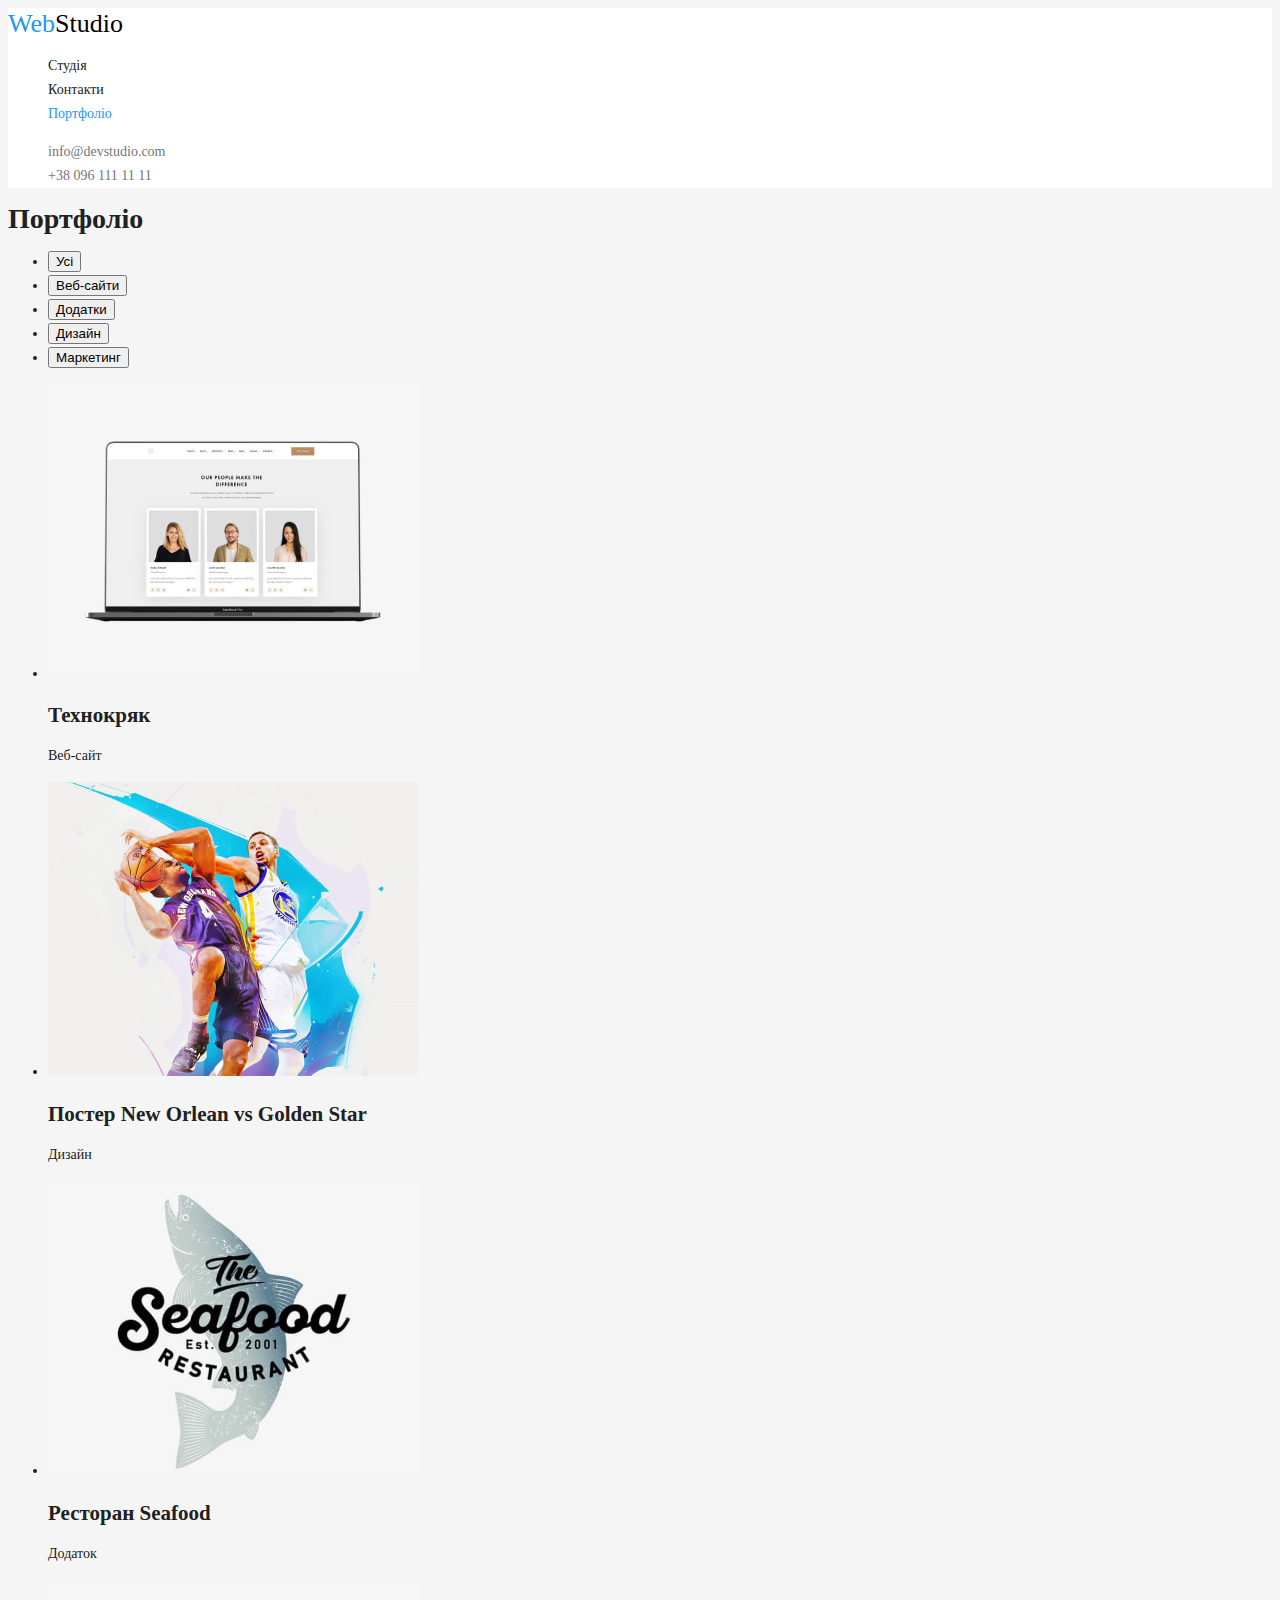
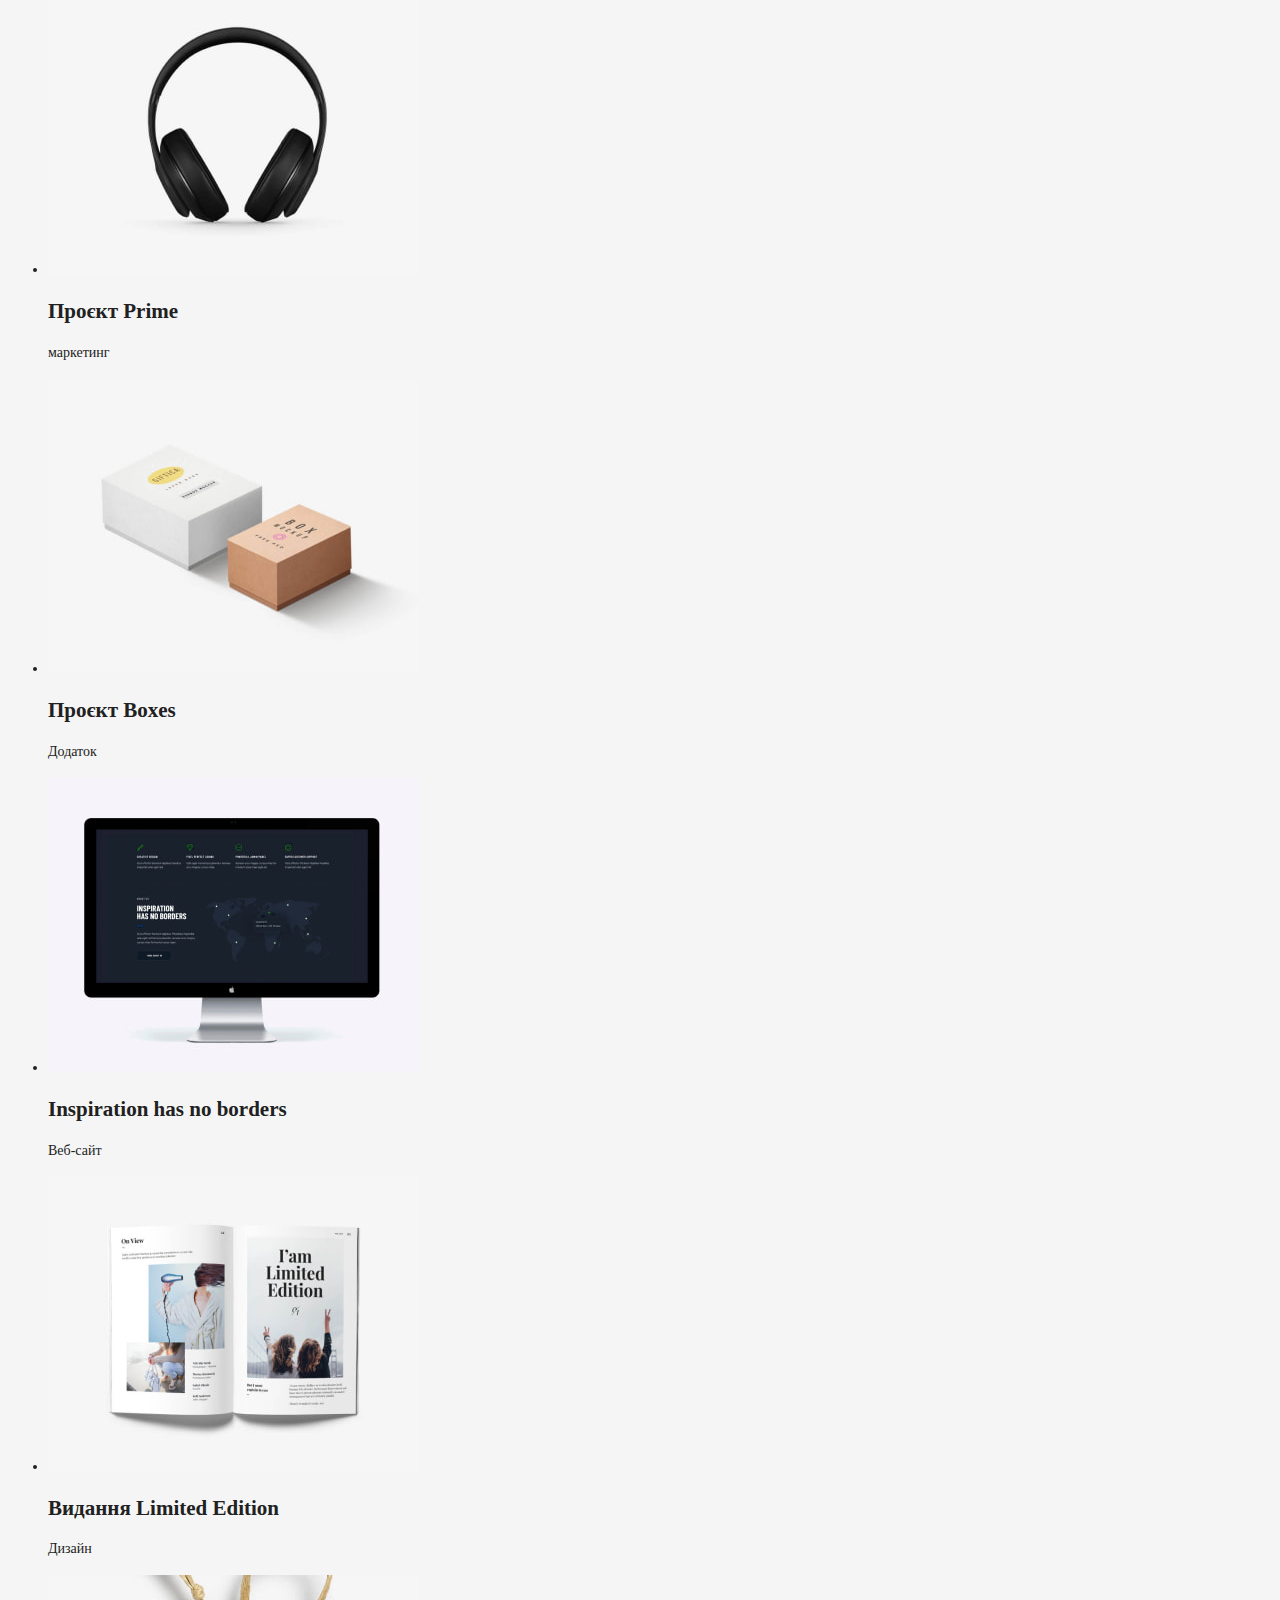
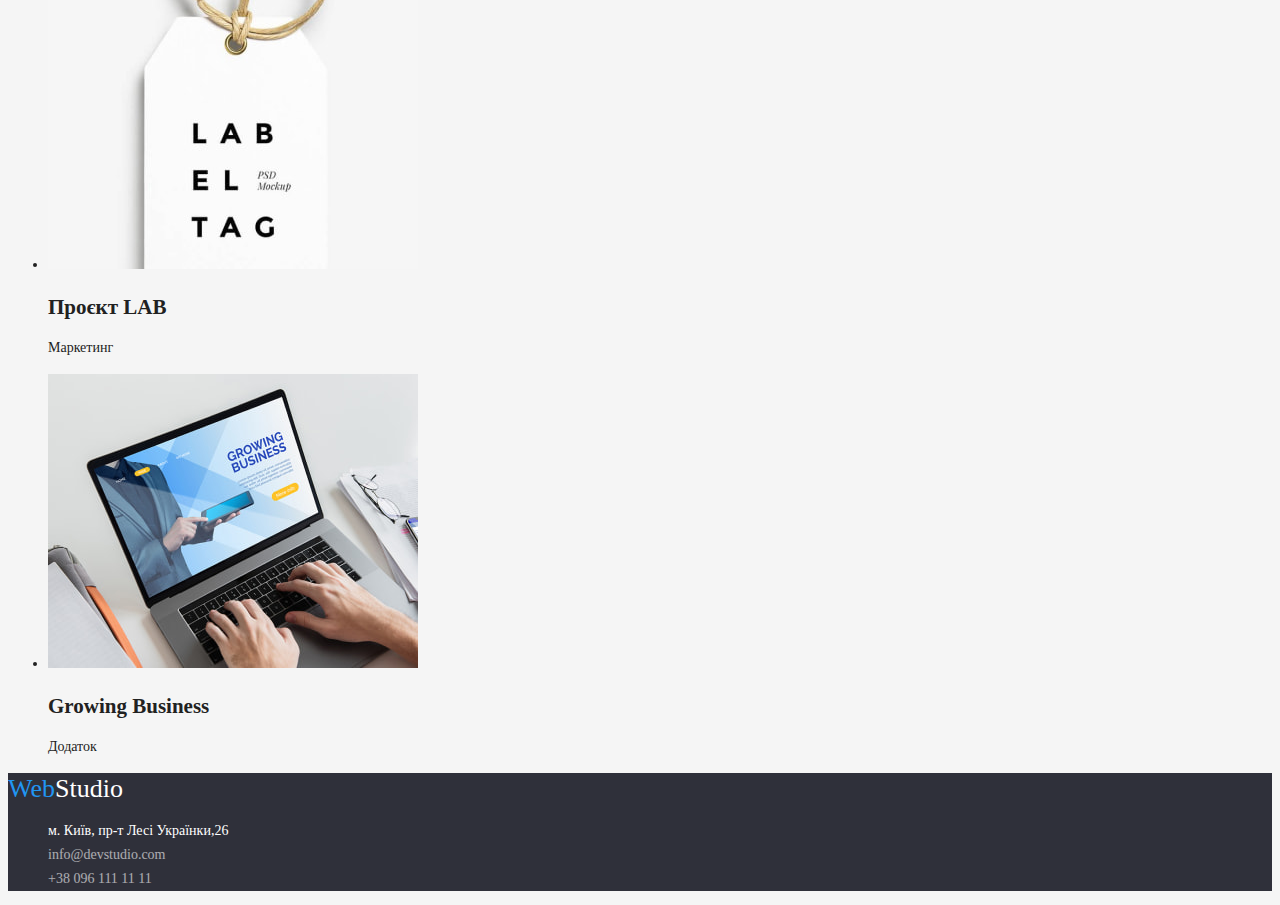
==== portfolio.html @ 77889a4e "Added second page content" ====
<!DOCTYPE html>
<html lang="uk">
  <head>
    <meta charset="UTF-8" />
    <meta http-equiv="X-UA-Compatible" content="IE=edge" />
    <meta name="viewport" content="width=device-width, initial-scale=1.0" />
    <title>Document</title>
    <link rel="stylesheet" href="./css/styles.css" />
  </head>
  <body>
    <!--header-->
    <header class="header">
      <nav class="main-nav">
        <a class="logo" lang="en" href="./index.html"
          >Web<span class="header-stud">Studio</span></a
        >
        <ul class="nav-list">
          <li class="nav-item">
            <a class="nav-link" href="./index.html">Студія</a>
          </li>
          <li class="nav-item"><a class="nav-link" href="">Контакти</a></li>
          <li class="nav-item">
            <a class="nav-link current" href="./portfolio.html">Портфоліо</a>
          </li>
        </ul>
      </nav>
      <ul class="contacts-list">
        <li class="list-item">
          <a href="mailto:info@devstudio.com" class="contact-link"
            >info@devstudio.com</a
          >
        </li>
        <li class="list-item">
          <a href="tel:+380961111111" class="contact-link">+38 096 111 11 11</a>
        </li>
      </ul>
    </header>
    <main>
      <h1 class="hidden">Портфоліо</h1>
      <section class="portfolio">
        <ul class="filter">
          <li class="filter-item"><button type="button">Усі</button></li>
          <li class="filter-item"><button type="button">Веб-сайти</button></li>
          <li class="filter-item"><button type="button">Додатки</button></li>
          <li class="filter-item"><button type="button">Дизайн</button></li>
          <li class="filter-item"><button type="button">Маркетинг</button></li>
        </ul>
        <ul>
          <li>
            <img class="picture"
              src="./images/img11.jpg"
              alt="ноутбук"
              width="370"
              height="294"
            />
            <h2 class="subtitle">Технокряк</h2>
            <p class="subject">Веб-сайт</p>
          </li>
          <li>
            <img class="picture"
              src="./images/img12.jpg"
              alt="спортивний постер"
              width="370"
              height="294"
            />
            <h2 class="subtitle">Постер <span lang="en">New Orlean vs Golden Star</span></h2>
            <p class="subject">Дизайн</p>
          </li>
          <li>
            <img class="picture"
              src="./images/img13.jpg"
              alt="логотип ресторану"
              width="370"
              height="294"
            />
            <h2 class="subtitle">Ресторан <span lang="eu">Seafood</span></h2>
            <p class="subject">Додаток</p>
          </li>
          <li>
            <img class="picture"
              src="./images/img14.jpg"
              alt="навушники"
              width="370"
              height="294"
            />
            <h2 class="subtitle">Проєкт <span lang="eu">Prime</span></h2>
            <p class="subject">маркетинг</p>
          </li>
          <li>
            <img class="picture"
              src="./images/img15.jpg"
              alt="коробочки"
              width="370"
              height="294"
            />
            <h2 class="subtitle">Проєкт <span lang="eu">Boxes</span></h2>
            <p class="subject">Додаток</p>
          </li>
          <li>
            <img class="picture"
              src="./images/img16.jpg"
              alt="прегляд сайту"
              width="370"
              height="294"
            />
            <h2 class="subtitle" lang="eu">Inspiration has no borders</h2>
            <p class="subject">Веб-сайт</p>
          </li>
          <li>
            <img class="picture"
              src="./images/img17.jpg"
              alt="журнал"
              width="370"
              height="294"
            />
            <h2 class="subtitle">Видання <span lang="eu">Limited Edition</span></h2>
            <p class="subject">Дизайн</p>
          </li>
          <li>
            <img class="picture"
              src="./images/img18.jpg"
              alt="логотип тегу"
              width="370"
              height="294"
            />
            <h2 class="subtitle">Проєкт <span lang="eu">LAB</span></h2>
            <p class="subject">Маркетинг</p>
          </li>
          <li>
            <img class="picture"
              src="./images/img19.jpg"
              alt="комп'ютерна розробка"
              width="370"
              height="294"
            />
            <h2 class="subtitle" lang="en">Growing Business</h2>
            <p class="subject">Додаток</p>
          </li>
        </ul>
      </section>
    </main>
    <!--footer-->
    <footer class="footer">
      <a class="logo" lang="en" href="./index.html"
        >Web<span class="footer-stud">Studio</span></a
      >
      <address>
        <ul class="list">
          <li class="address-list">
            <a
              class="link"
              href="https://goo.gl/maps/RMe9iffRCKQZoAKb7"
              target="_blank"
              rel="noopener no refferrer"
              >м. Київ, пр-т Лесі Українки,26</a
            >
          </li>
          <li class="address-list">
            <a class="address-link" href="mailto:info@devstudio.com"
              >info@devstudio.com</a
            >
          </li>
          <li class="address-list">
            <a class="address-link" href="tel:+380961111111"
              >+38 096 111 11 11</a
            >
          </li>
        </ul>
      </address>
    </footer>
  </body>
</html>
---- css/styles.css ----
:root {
  /*fonts*/
  --main-font: "Roboto", "Sans-Serif";
  --secondary-font: "Raleway", "Sans-Serif";
  /*Sans-Serif added due to recomendation*/

  /*colors:*/
  /*background*/
  --main-bg-cl: #f5f5f5;
  --secondary-bg-cl: #f5f4fa;
  --additional-bg-cl: #ffffff;
  --hero-bg-cl: #2f303a;

  /*text*/
  --main-txt-cl: #212121;
  --secondary-txt-cl: #757575;
  --additional-txt-cl: #ffffff;
  --active-link-txt: #2196f3;
  --main-link-cl: #000000;
}

body {
  font-family: var(--main-font);
  font-style: Regular;
  font-size: 14px;
  line-height: 24px;
  color: var(--main-txt-cl);
  background-color: var(--main-bg-cl);
}

.header {
  background-color: var(--additional-bg-cl);
  font-weight: 500;

}
.main-nav {
}
.logo {
  font-family: var(--secondary-font);
  font-style: Bold;
  font-size: 26px;
  line-height: 31px;
  color: var(--active-link-txt);
  text-decoration: none;
}
.header-stud {
  color: var(--main-link-cl);
}

.nav-list {
    list-style: none;
}
.nav-item {
}
.nav-link {
  color: currentColor;
  text-decoration: none;
}
.nav-link:hover,
.nav-link:focus {
  color: var(--active-link-txt);
}
.current{
  color: var(--active-link-txt);
}

.contacts-list {
  list-style: none;
  
}
.list-item {
}
.contact-link {
  color: var(--secondary-txt-cl);
  text-decoration: none;
}
.contact-link:hover,
.contact-link:focus {
  color: var(--active-link-txt);
}
.hero {
    background-color: var(--hero-bg-cl);
}
.hero-title {
    font-weight: 900;
    font-size: 44px;
    line-height: 60px;
    color: var(--additional-txt-cl);
}
.btn {
    font-family: inherit;
    font-weight: 700;
    color: var(--additional-txt-cl);
    background-color: var(--active-link-txt);
    cursor: pointer;
}
.section {
}
.hidden {
}
.list {
    list-style: none;
}
.section-subtitle {
    font-weight: 700;
    font-size: 14px;
    line-height: 16.41px;
}
.text {
    font-weight: 400;
    color: var(--secondary-txt-cl);
    
}
.section-title {
    font-size: 36px;
    line-height: 42.19px
}
.pic {
}
.img {
}
.team-section{
background-color: var(--secondary-bg-cl);
}

.card{
background-color: var(--additional-bg-cl);
}

.subject {
}
.footer {
    background-color: var(--hero-bg-cl);
}
.footer-stud{
    color: var(--additional-txt-cl);
}
.address-list {
}
.link {
    font-weight: 400;
    font-style: normal;
    text-decoration: none;
    color: var(--additional-txt-cl);
}
.link:hover,
.link:focus{
    color: var(--active-link-txt);
}

.address-link{
  font-style: normal;
  color: var(--additional-txt-cl);
  opacity: 0.6;
  text-decoration: none;
}
.address-link:hover,
.address-link:focus{
  color: var(--active-link-txt);
}
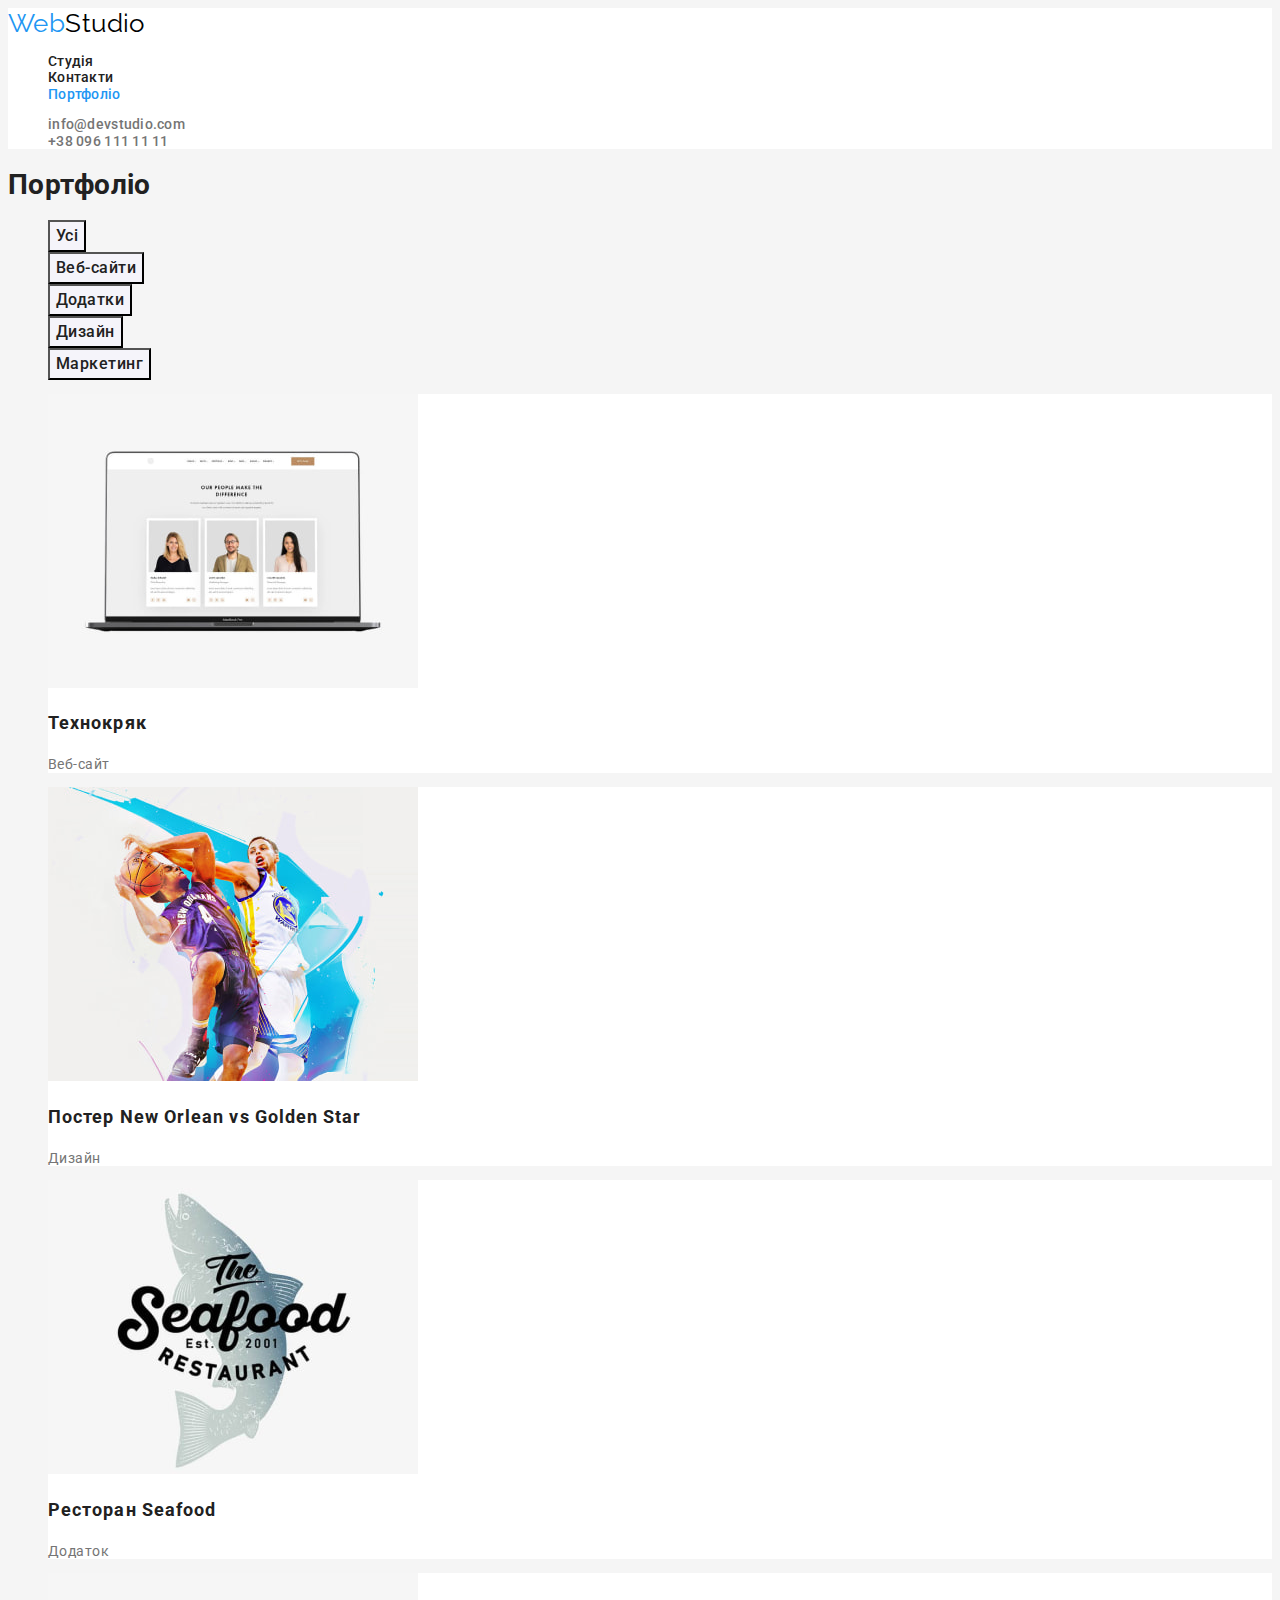
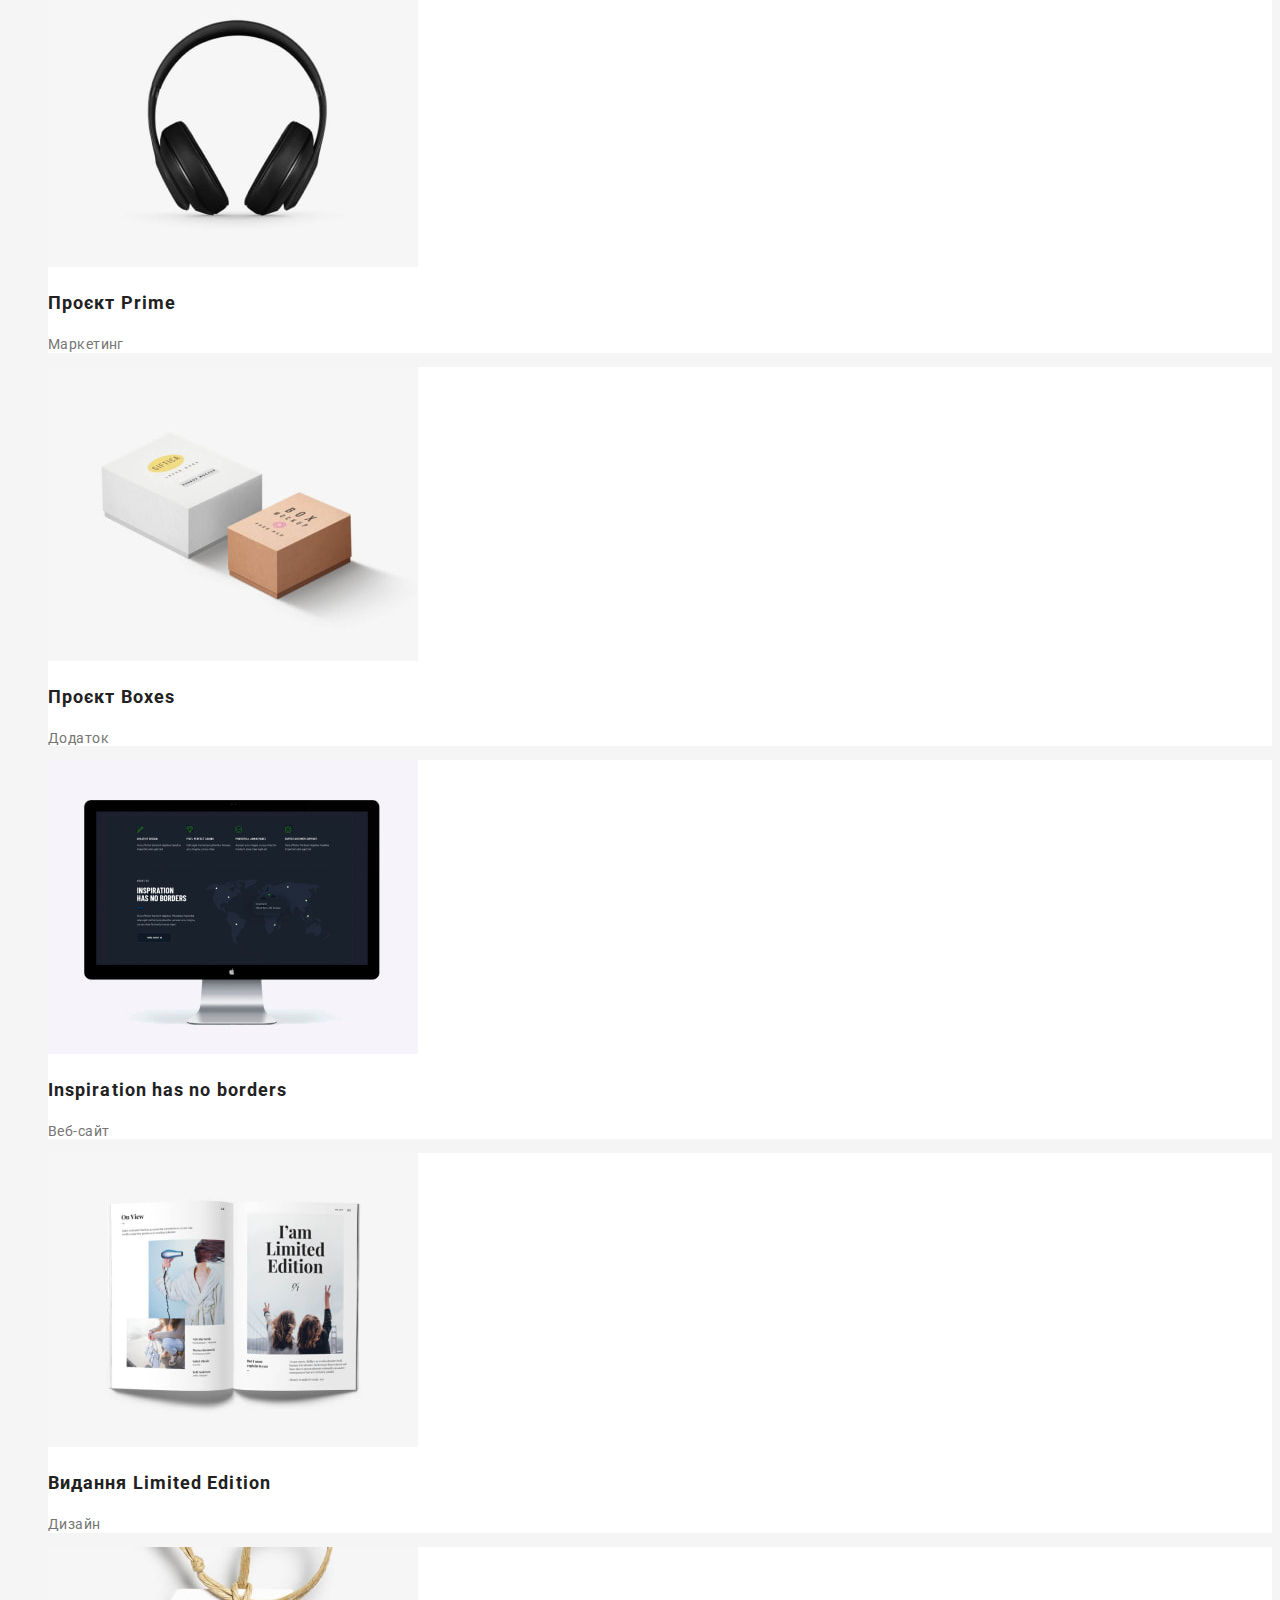
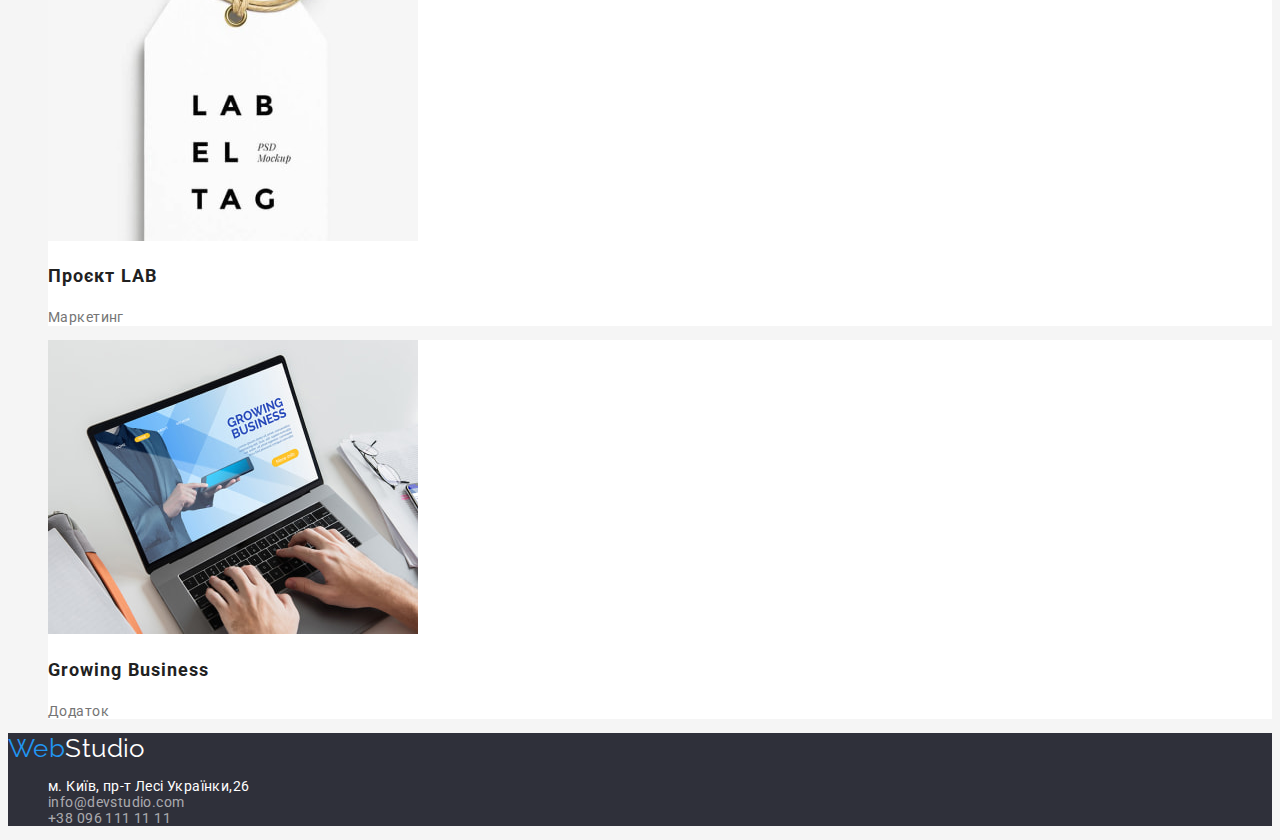
==== commit d13eb52f: "Homework2.0" ====
--- a/portfolio.html
+++ b/portfolio.html
@@ -6,6 +6,12 @@
     <meta name="viewport" content="width=device-width, initial-scale=1.0" />
     <title>Document</title>
     <link rel="stylesheet" href="./css/styles.css" />
+    <link rel="preconnect" href="https://fonts.googleapis.com" />
+    <link rel="preconnect" href="https://fonts.gstatic.com" crossorigin />
+    <link
+      href="https://fonts.googleapis.com/css2?family=Raleway:wght@700&family=Roboto:wght@400;500;700;900&display=swap"
+      rel="stylesheet"
+    />
   </head>
   <body>
     <!--header-->
@@ -39,102 +45,125 @@
       <h1 class="hidden">Портфоліо</h1>
       <section class="portfolio">
         <ul class="filter">
-          <li class="filter-item"><button type="button">Усі</button></li>
-          <li class="filter-item"><button type="button">Веб-сайти</button></li>
-          <li class="filter-item"><button type="button">Додатки</button></li>
-          <li class="filter-item"><button type="button">Дизайн</button></li>
-          <li class="filter-item"><button type="button">Маркетинг</button></li>
-        </ul>
-        <ul>
-          <li>
-            <img class="picture"
+          <li class="filter-item">
+            <button class="button" type="button">Усі</button>
+          </li>
+          <li class="filter-item">
+            <button class="button" type="button">Веб-сайти</button>
+          </li>
+          <li class="filter-item">
+            <button class="button" type="button">Додатки</button>
+          </li>
+          <li class="filter-item">
+            <button class="button" type="button">Дизайн</button>
+          </li>
+          <li class="filter-item">
+            <button class="button" type="button">Маркетинг</button>
+          </li>
+        </ul>
+        <ul class="gallery">
+          <li class="card">
+            <img
+              class="picture"
               src="./images/img11.jpg"
               alt="ноутбук"
               width="370"
               height="294"
             />
             <h2 class="subtitle">Технокряк</h2>
-            <p class="subject">Веб-сайт</p>
-          </li>
-          <li>
-            <img class="picture"
+            <p class="text">Веб-сайт</p>
+          </li>
+          <li class="card">
+            <img
+              class="picture"
               src="./images/img12.jpg"
               alt="спортивний постер"
               width="370"
               height="294"
             />
-            <h2 class="subtitle">Постер <span lang="en">New Orlean vs Golden Star</span></h2>
-            <p class="subject">Дизайн</p>
-          </li>
-          <li>
-            <img class="picture"
+            <h2 class="subtitle">
+              Постер <span lang="en">New Orlean vs Golden Star</span>
+            </h2>
+            <p class="text">Дизайн</p>
+          </li>
+          <li class="card">
+            <img
+              class="picture"
               src="./images/img13.jpg"
               alt="логотип ресторану"
               width="370"
               height="294"
             />
             <h2 class="subtitle">Ресторан <span lang="eu">Seafood</span></h2>
-            <p class="subject">Додаток</p>
-          </li>
-          <li>
-            <img class="picture"
+            <p class="text">Додаток</p>
+          </li>
+          <li class="card">
+            <img
+              class="picture"
               src="./images/img14.jpg"
               alt="навушники"
               width="370"
               height="294"
             />
             <h2 class="subtitle">Проєкт <span lang="eu">Prime</span></h2>
-            <p class="subject">маркетинг</p>
-          </li>
-          <li>
-            <img class="picture"
+            <p class="text">Маркетинг</p>
+          </li>
+          <li class="card">
+            <img
+              class="picture"
               src="./images/img15.jpg"
               alt="коробочки"
               width="370"
               height="294"
             />
             <h2 class="subtitle">Проєкт <span lang="eu">Boxes</span></h2>
-            <p class="subject">Додаток</p>
-          </li>
-          <li>
-            <img class="picture"
+            <p class="text">Додаток</p>
+          </li>
+          <li class="card">
+            <img
+              class="picture"
               src="./images/img16.jpg"
               alt="прегляд сайту"
               width="370"
               height="294"
             />
             <h2 class="subtitle" lang="eu">Inspiration has no borders</h2>
-            <p class="subject">Веб-сайт</p>
-          </li>
-          <li>
-            <img class="picture"
+            <p class="text">Веб-сайт</p>
+          </li>
+          <li class="card">
+            <img
+              class="picture"
               src="./images/img17.jpg"
               alt="журнал"
               width="370"
               height="294"
             />
-            <h2 class="subtitle">Видання <span lang="eu">Limited Edition</span></h2>
-            <p class="subject">Дизайн</p>
-          </li>
-          <li>
-            <img class="picture"
+            <h2 class="subtitle">
+              Видання <span lang="eu">Limited Edition</span>
+            </h2>
+            <p class="text">Дизайн</p>
+          </li>
+          <li class="card">
+            <img
+              class="picture"
               src="./images/img18.jpg"
               alt="логотип тегу"
               width="370"
               height="294"
             />
             <h2 class="subtitle">Проєкт <span lang="eu">LAB</span></h2>
-            <p class="subject">Маркетинг</p>
-          </li>
-          <li>
-            <img class="picture"
+            <p class="text">Маркетинг</p>
+          </li>
+          <li class="card">
+            <img
+              class="picture"
               src="./images/img19.jpg"
               alt="комп'ютерна розробка"
               width="370"
               height="294"
             />
             <h2 class="subtitle" lang="en">Growing Business</h2>
-            <p class="subject">Додаток</p>
+            <p class="text">Додаток</p>
           </li>
         </ul>
       </section>
--- a/css/styles.css
+++ b/css/styles.css
@@ -2,7 +2,6 @@
   /*fonts*/
   --main-font: "Roboto", "Sans-Serif";
   --secondary-font: "Raleway", "Sans-Serif";
-  /*Sans-Serif added due to recomendation*/
 
   /*colors:*/
   /*background*/
@@ -17,13 +16,13 @@
   --additional-txt-cl: #ffffff;
   --active-link-txt: #2196f3;
   --main-link-cl: #000000;
+  --address-link-cl: rgba(255, 255, 255, 0.6);
 }
 
 body {
   font-family: var(--main-font);
-  font-style: Regular;
   font-size: 14px;
-  line-height: 24px;
+  letter-spacing: 0.03em;
   color: var(--main-txt-cl);
   background-color: var(--main-bg-cl);
 }
@@ -31,130 +30,169 @@
 .header {
   background-color: var(--additional-bg-cl);
   font-weight: 500;
+}
 
-}
-.main-nav {
-}
 .logo {
   font-family: var(--secondary-font);
-  font-style: Bold;
+  font-weight: 400;
   font-size: 26px;
-  line-height: 31px;
+  line-height: calc(31 / 26);
   color: var(--active-link-txt);
   text-decoration: none;
 }
+
 .header-stud {
   color: var(--main-link-cl);
 }
 
 .nav-list {
-    list-style: none;
+  list-style: none;
 }
-.nav-item {
+
+.nav-link {
+  letter-spacing: 0.02em;
+  line-height: calc(16.41 / 14);
+  text-decoration: none;
+  color: currentColor;
 }
-.nav-link {
-  color: currentColor;
-  text-decoration: none;
-}
+
 .nav-link:hover,
 .nav-link:focus {
   color: var(--active-link-txt);
 }
-.current{
+.current {
   color: var(--active-link-txt);
 }
 
 .contacts-list {
   list-style: none;
-  
 }
-.list-item {
+
+.contact-link {
+  letter-spacing: 0.02em;
+  text-decoration: none;
+  line-height: calc(16.41 / 14);
+  color: var(--secondary-txt-cl);
 }
-.contact-link {
-  color: var(--secondary-txt-cl);
-  text-decoration: none;
-}
+
 .contact-link:hover,
 .contact-link:focus {
   color: var(--active-link-txt);
 }
+
 .hero {
-    background-color: var(--hero-bg-cl);
-}
-.hero-title {
-    font-weight: 900;
-    font-size: 44px;
-    line-height: 60px;
-    color: var(--additional-txt-cl);
-}
-.btn {
-    font-family: inherit;
-    font-weight: 700;
-    color: var(--additional-txt-cl);
-    background-color: var(--active-link-txt);
-    cursor: pointer;
-}
-.section {
-}
-.hidden {
-}
-.list {
-    list-style: none;
-}
-.section-subtitle {
-    font-weight: 700;
-    font-size: 14px;
-    line-height: 16.41px;
-}
-.text {
-    font-weight: 400;
-    color: var(--secondary-txt-cl);
-    
-}
-.section-title {
-    font-size: 36px;
-    line-height: 42.19px
-}
-.pic {
-}
-.img {
-}
-.team-section{
-background-color: var(--secondary-bg-cl);
+  background-color: var(--hero-bg-cl);
 }
 
-.card{
-background-color: var(--additional-bg-cl);
+.hero-title {
+  font-weight: 900;
+  font-size: 44px;
+  line-height: calc(60 / 44);
+  letter-spacing: 0.06em;
+  text-align: center;
+  color: var(--additional-txt-cl);
 }
 
-.subject {
+.btn {
+  font-family: inherit;
+  font-weight: 700;
+  font-size: 16px;
+  line-height: calc(30 / 16);
+  letter-spacing: 0.06em;
+  color: var(--additional-txt-cl);
+  background-color: var(--active-link-txt);
+  cursor: pointer;
 }
+
+.list {
+  list-style: none;
+}
+
+.section-title {
+  font-size: 36px;
+  line-height: calc(42.19 / 36);
+  text-align: center;
+}
+
+.section-subtitle {
+  line-height: calc(16.41 / 14);
+}
+
+.text {
+  font-weight: 400;
+  line-height: calc(18.75 / 16);
+  color: var(--secondary-txt-cl);
+}
+
+.team {
+  background-color: var(--secondary-bg-cl);
+}
+
+.card {
+  background-color: var(--additional-bg-cl);
+}
+
 .footer {
-    background-color: var(--hero-bg-cl);
+  background-color: var(--hero-bg-cl);
 }
-.footer-stud{
-    color: var(--additional-txt-cl);
+.footer-stud {
+  color: var(--additional-txt-cl);
 }
-.address-list {
-}
+
 .link {
-    font-weight: 400;
-    font-style: normal;
-    text-decoration: none;
-    color: var(--additional-txt-cl);
+  font-weight: 400;
+  font-style: normal;
+  text-decoration: none;
+  color: var(--additional-txt-cl);
 }
 .link:hover,
-.link:focus{
-    color: var(--active-link-txt);
+.link:focus {
+  color: var(--active-link-txt);
 }
 
-.address-link{
+.address-link {
   font-style: normal;
-  color: var(--additional-txt-cl);
-  opacity: 0.6;
+  color: var(--address-link-cl);
   text-decoration: none;
 }
+
 .address-link:hover,
-.address-link:focus{
+.address-link:focus {
   color: var(--active-link-txt);
-}+}
+
+.portfolio {
+  background-color: var(--main-bg-cl);
+}
+
+.filter {
+  list-style: none;
+}
+
+.button {
+  font-family: inherit;
+  font-weight: 500;
+  font-size: 16px;
+  line-height: calc(26 / 16);
+  letter-spacing: 0.03em;
+  color: var(--main-txt-cl);
+  background-color: var(--secondary-bg-cl);
+}
+
+.button:hover,
+.button:focus {
+  color: var(--additional-txt-cl);
+  background-color: var(--active-link-txt);
+  cursor: pointer;
+}
+
+.gallery {
+  list-style: none;
+}
+
+.subtitle {
+  font-size: 18px;
+  line-height: calc(36 / 18);
+  letter-spacing: 0.06em;
+}
+/*Checked all files with validator*/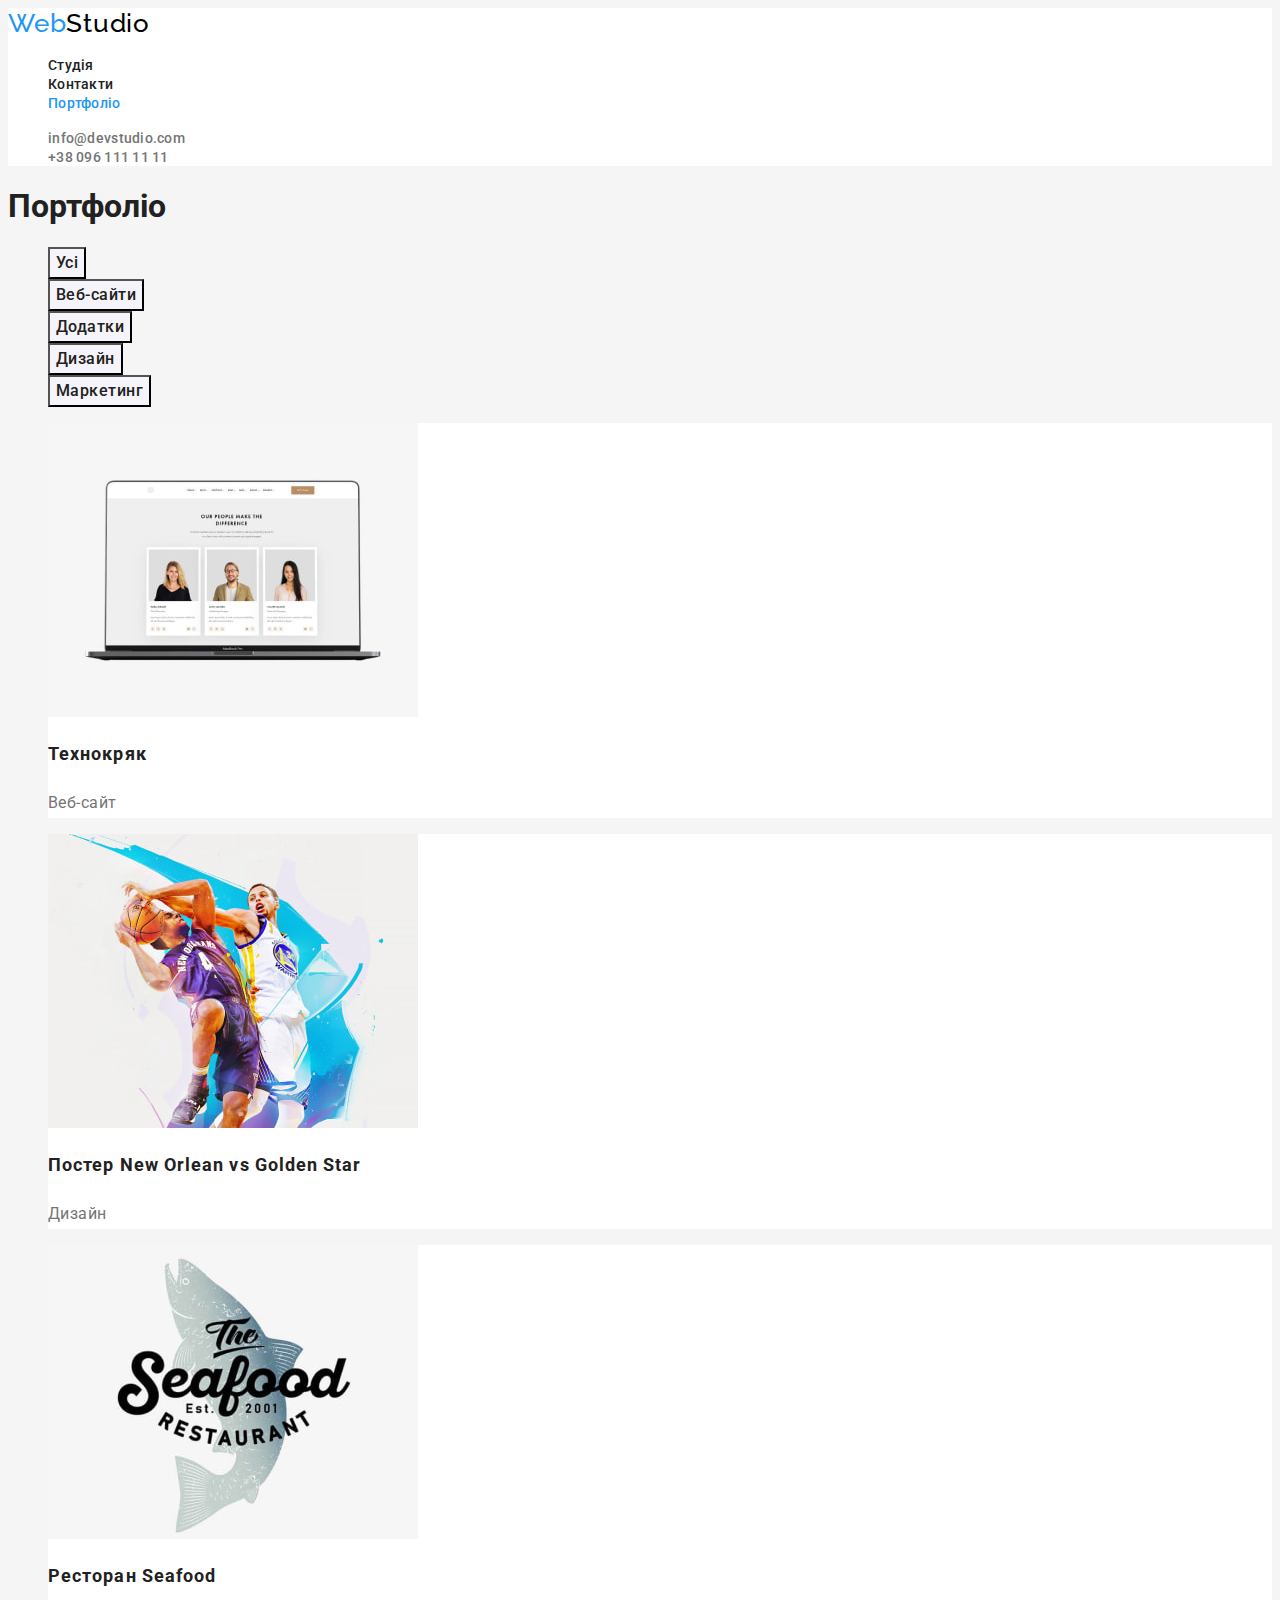
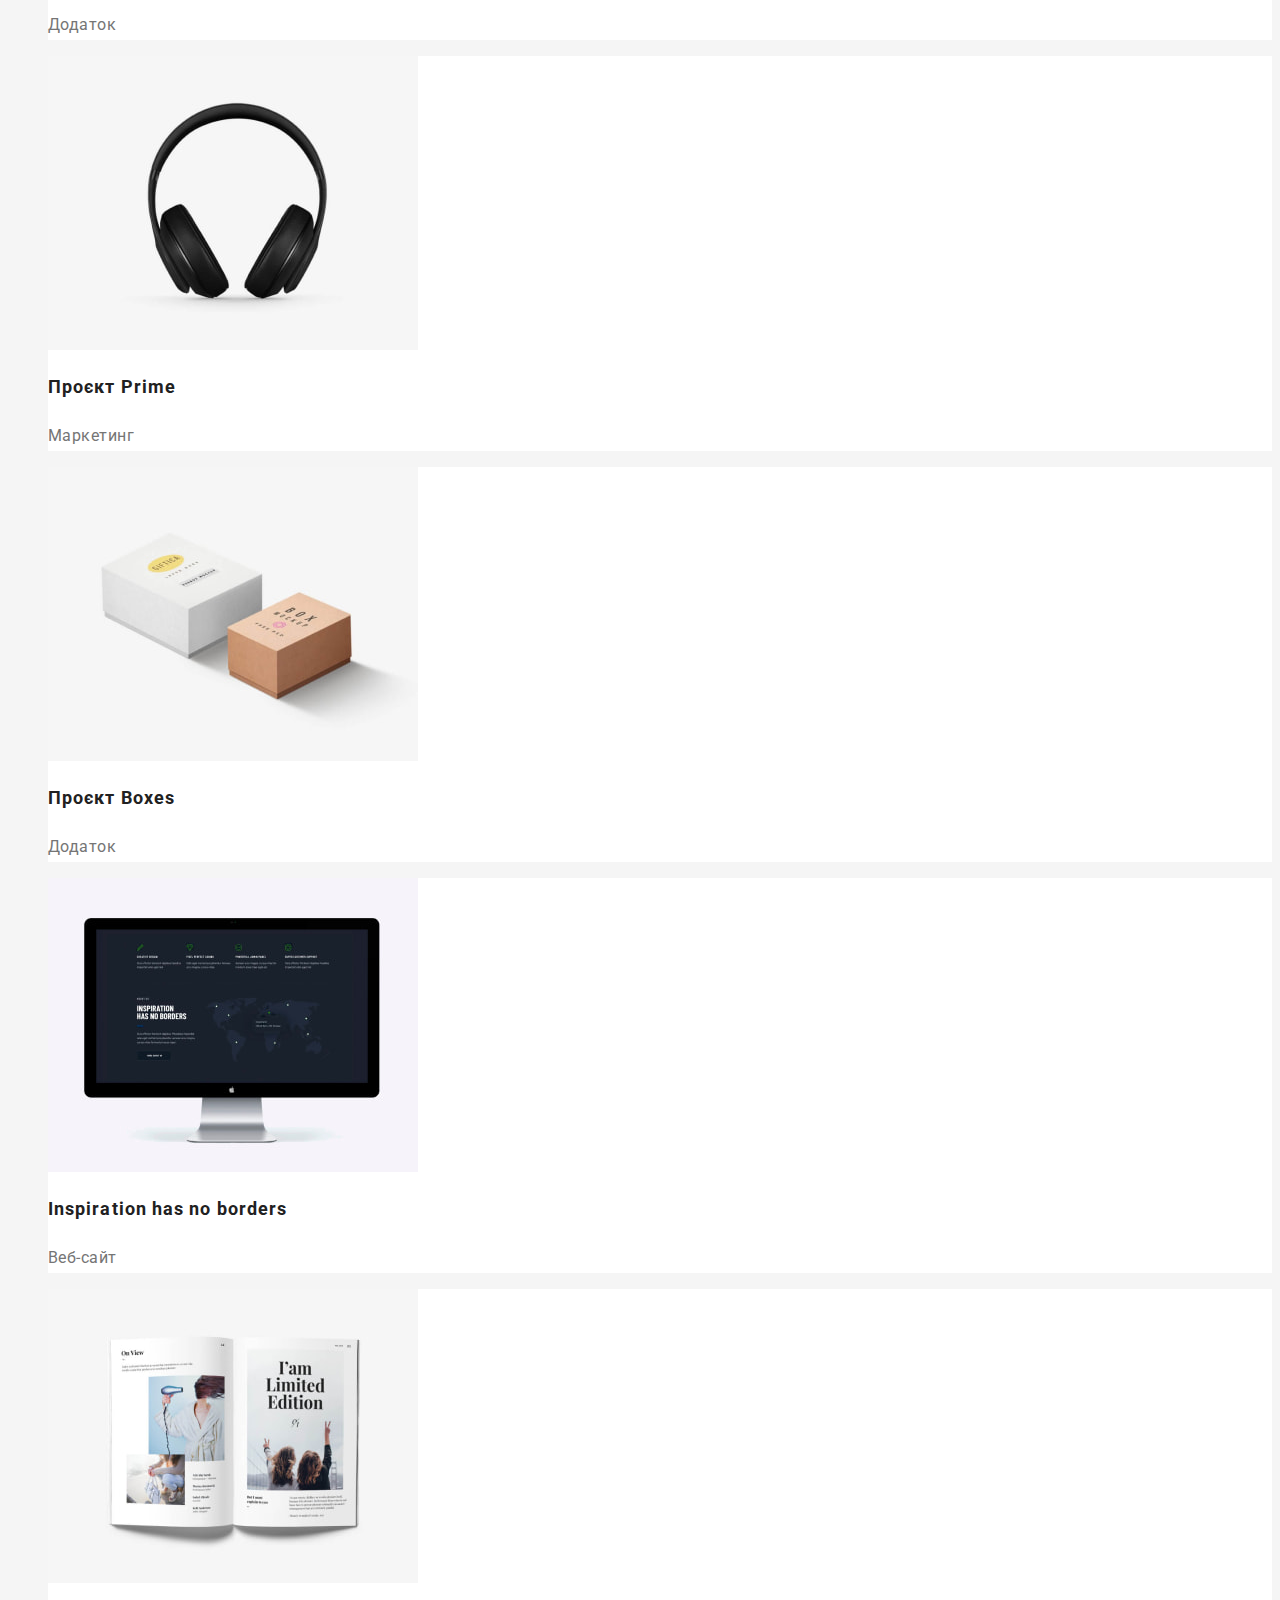
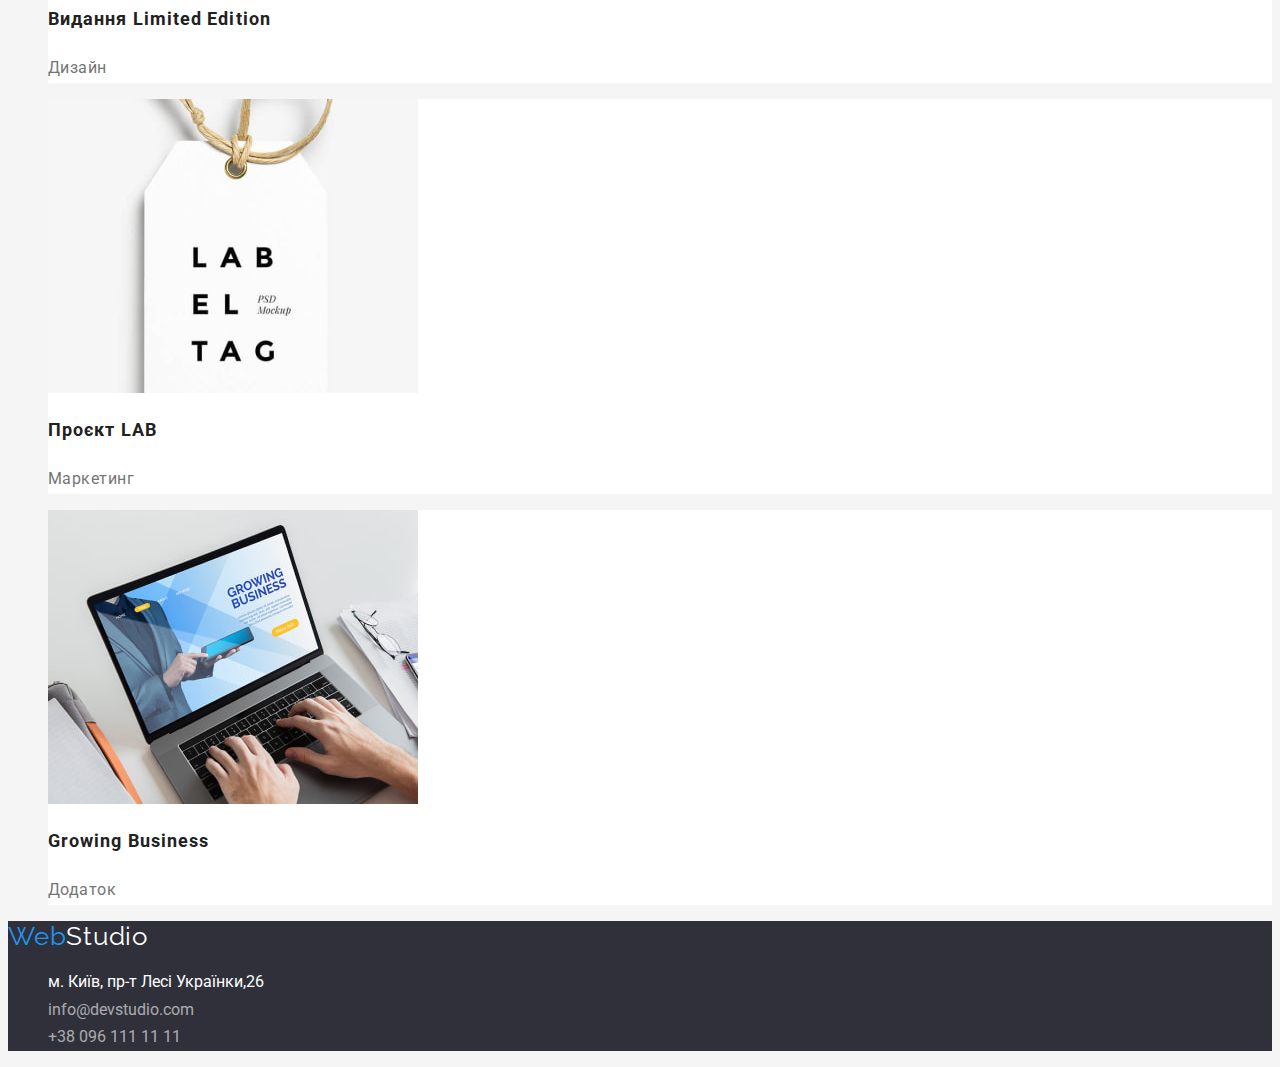
==== commit 826980a7: "added changes to css" ====
--- a/portfolio.html
+++ b/portfolio.html
@@ -71,7 +71,7 @@
               height="294"
             />
             <h2 class="subtitle">Технокряк</h2>
-            <p class="text">Веб-сайт</p>
+            <p class="card-text">Веб-сайт</p>
           </li>
           <li class="card">
             <img
@@ -84,7 +84,7 @@
             <h2 class="subtitle">
               Постер <span lang="en">New Orlean vs Golden Star</span>
             </h2>
-            <p class="text">Дизайн</p>
+            <p class="card-text">Дизайн</p>
           </li>
           <li class="card">
             <img
@@ -95,7 +95,7 @@
               height="294"
             />
             <h2 class="subtitle">Ресторан <span lang="eu">Seafood</span></h2>
-            <p class="text">Додаток</p>
+            <p class="card-text">Додаток</p>
           </li>
           <li class="card">
             <img
@@ -106,7 +106,7 @@
               height="294"
             />
             <h2 class="subtitle">Проєкт <span lang="eu">Prime</span></h2>
-            <p class="text">Маркетинг</p>
+            <p class="card-text">Маркетинг</p>
           </li>
           <li class="card">
             <img
@@ -117,7 +117,7 @@
               height="294"
             />
             <h2 class="subtitle">Проєкт <span lang="eu">Boxes</span></h2>
-            <p class="text">Додаток</p>
+            <p class="card-text">Додаток</p>
           </li>
           <li class="card">
             <img
@@ -128,7 +128,7 @@
               height="294"
             />
             <h2 class="subtitle" lang="eu">Inspiration has no borders</h2>
-            <p class="text">Веб-сайт</p>
+            <p class="card-text">Веб-сайт</p>
           </li>
           <li class="card">
             <img
@@ -141,7 +141,7 @@
             <h2 class="subtitle">
               Видання <span lang="eu">Limited Edition</span>
             </h2>
-            <p class="text">Дизайн</p>
+            <p class="card-text">Дизайн</p>
           </li>
           <li class="card">
             <img
@@ -152,7 +152,7 @@
               height="294"
             />
             <h2 class="subtitle">Проєкт <span lang="eu">LAB</span></h2>
-            <p class="text">Маркетинг</p>
+            <p class="card-text">Маркетинг</p>
           </li>
           <li class="card">
             <img
@@ -163,7 +163,7 @@
               height="294"
             />
             <h2 class="subtitle" lang="en">Growing Business</h2>
-            <p class="text">Додаток</p>
+            <p class="card-text">Додаток</p>
           </li>
         </ul>
       </section>
--- a/css/styles.css
+++ b/css/styles.css
@@ -21,8 +21,6 @@
 
 body {
   font-family: var(--main-font);
-  font-size: 14px;
-  letter-spacing: 0.03em;
   color: var(--main-txt-cl);
   background-color: var(--main-bg-cl);
 }
@@ -34,8 +32,8 @@
 
 .logo {
   font-family: var(--secondary-font);
-  font-weight: 400;
   font-size: 26px;
+  letter-spacing: 0.03em;
   line-height: calc(31 / 26);
   color: var(--active-link-txt);
   text-decoration: none;
@@ -51,6 +49,7 @@
 
 .nav-link {
   letter-spacing: 0.02em;
+  font-size: 14px;
   line-height: calc(16.41 / 14);
   text-decoration: none;
   color: currentColor;
@@ -70,6 +69,7 @@
 
 .contact-link {
   letter-spacing: 0.02em;
+  font-size: 14px;
   text-decoration: none;
   line-height: calc(16.41 / 14);
   color: var(--secondary-txt-cl);
@@ -110,17 +110,21 @@
 
 .section-title {
   font-size: 36px;
-  line-height: calc(42.19 / 36);
+  letter-spacing: 0.03em;
+  line-height: calc(42 / 36);
   text-align: center;
 }
 
 .section-subtitle {
-  line-height: calc(16.41 / 14);
+  font-size: 14px;
+  letter-spacing: 0.03em;
+  line-height: calc(16 / 14);
 }
 
 .text {
-  font-weight: 400;
-  line-height: calc(18.75 / 16);
+  font-size: 14px;
+  line-height: calc(24 / 14);
+  letter-spacing: 0.03em;
   color: var(--secondary-txt-cl);
 }
 
@@ -132,16 +136,33 @@
   background-color: var(--additional-bg-cl);
 }
 
+.subject{
+  font-weight: 500;
+  font-size: 16px;
+  line-height: calc(19 / 16);
+  letter-spacing: 0.03em;
+  color: var(--main-txt-cl);
+}
+
+
+.desc{
+font-size: 16px;
+line-height: calc(19 / 16);
+letter-spacing: 0.03em;
+color: var(--secondary-txt-cl);
+}
+
 .footer {
   background-color: var(--hero-bg-cl);
 }
 .footer-stud {
   color: var(--additional-txt-cl);
 }
+/*added line-height*/
 
 .link {
-  font-weight: 400;
   font-style: normal;
+  line-height: calc(24 / 14);
   text-decoration: none;
   color: var(--additional-txt-cl);
 }
@@ -152,9 +173,11 @@
 
 .address-link {
   font-style: normal;
+  line-height: calc(24 / 14);
   color: var(--address-link-cl);
   text-decoration: none;
 }
+/*fin*/
 
 .address-link:hover,
 .address-link:focus {
@@ -195,4 +218,14 @@
   line-height: calc(36 / 18);
   letter-spacing: 0.06em;
 }
-/*Checked all files with validator*/+
+.card-text{
+font-size: 16px;
+line-height: calc(30 / 16);
+letter-spacing: 0.03em;
+color: var(--secondary-txt-cl);
+}
+/*Checked all files with validator*/
+/*Changed numbers for integer*/
+/* Changed body properties */
+/* Added new classes for modifying text, changed font-sizes*/